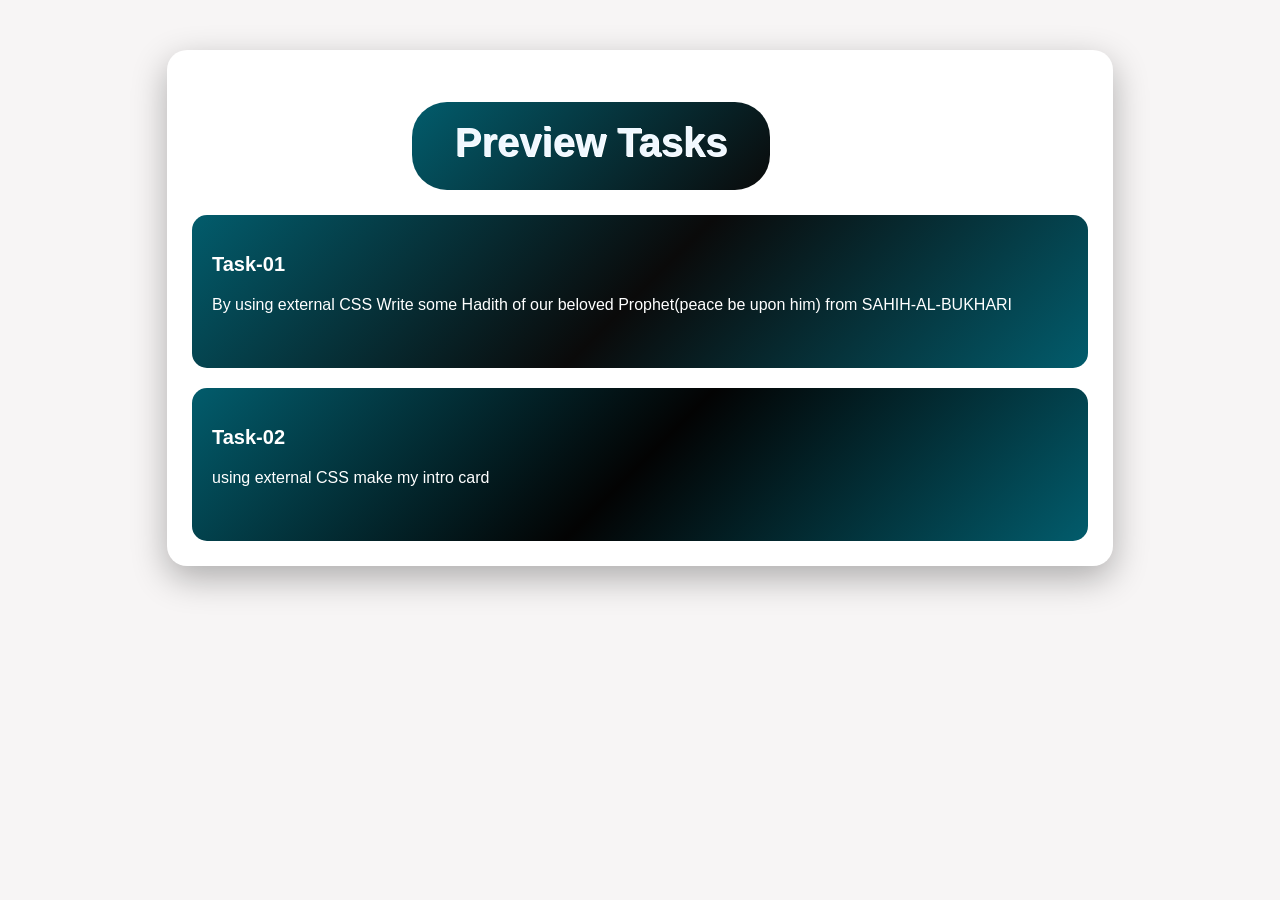
==== index.html @ 4d2e6bef "Initial commit" ====
<!DOCTYPE html>
<html lang="en">
<head>
    <meta charset="UTF-8">
    <meta name="viewport" content="width=
    , initial-scale=1.0">
    <title>Tasks</title>
    <link rel="stylesheet" href="style.css">
</head>
<body class="tasksbody">
    <div class="mainbox">
        <h1>Preview Tasks</h1>
        <div class="box">
          <div class="task1">
            <a href="Task-01/index.html" target="_blank"> <h3>
             Task-01
            </h3>
            <p>By using external CSS Write some Hadith of our beloved Prophet(peace be upon him) from SAHIH-AL-BUKHARI</p></a>
            
          </div>
          <div class="task2">
            <a href="Task-02/index.html" target="_blank">
                <h3>

                Task-02
             </h3>
             <p>using external CSS make my intro card </p>
            

             </a>
          </div>

        </div>
    </div>
</body>
</html>
---- style.css ----
body{

    background-color: rgb(15, 16, 16);
}

.tasksbody {
    margin: 0;
    background-color: #f7f5f5;
    font-family: Arial, sans-serif;
     /* background: #020024; 
     background: linear-gradient(323deg, rgba(2, 0, 36, 1) 0%, rgba(4, 2, 59, 1) 0%, rgba(9, 9, 121, 1) 37%, rgba(0, 212, 255, 1) 100%);
 */}

.mainbox{
    width: 70%;
    margin: 50px auto;
    padding: 25px;
    background: white;
    border-radius: 20px;
    box-shadow: 0 12px 35px rgba(0,0,0,0.30);
    justify-content: center;
}
a {
  padding: 20px;
    border-radius: 15px;
    color: white;
    text-decoration: none;
    border-radius: 15px;
}
h1{
    text-align: center;
    margin-bottom: 25px;
    margin-left: 220px;
    border: none;
    justify-content: center;
    background: linear-gradient(135deg,#025c6c, #0a0a0a);
  width: 40%;
    border-radius: 35px;
    font-weight: bold;
    font-size: 40px;
    height: 70px;
    text-align: center;
    padding-top: 18px;
    text-shadow: 1px 1px white;

    color: aliceblue;
}

.box{
    display: flex;
    flex-direction: column;
    gap: 20px;
}

.task1, .task2{ 
     padding: 20px; 
     border-radius: 15px; 
     color: white;
}

.task1{
    background: linear-gradient(135deg,#025c6c, #0a0a0a,#025c6c);
}

.task2{
    background: linear-gradient(135deg,#025c6c, #030303,#025c6c);
}

h3{
    margin-top: 0;
    font-size: 20px;
}
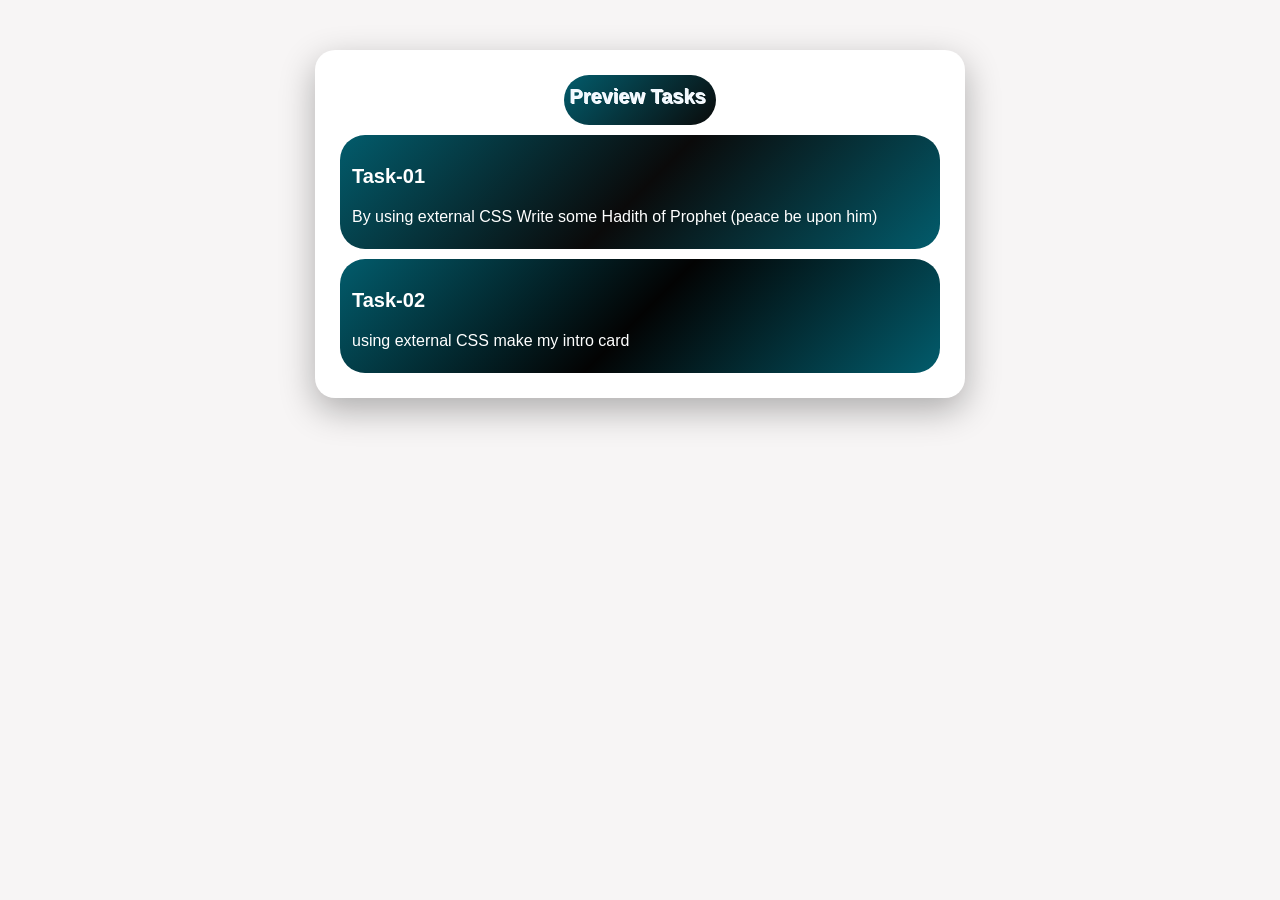
==== commit 412cdd80: "Tasks" ====
--- a/index.html
+++ b/index.html
@@ -15,7 +15,7 @@
             <a href="Task-01/index.html" target="_blank"> <h3>
              Task-01
             </h3>
-            <p>By using external CSS Write some Hadith of our beloved Prophet(peace be upon him) from SAHIH-AL-BUKHARI</p></a>
+            <p>By using external CSS Write some Hadith of Prophet (peace be upon him)</p></a>
             
           </div>
           <div class="task2">
--- a/style.css
+++ b/style.css
@@ -1,46 +1,56 @@
-body{
 
-    background-color: rgb(15, 16, 16);
-}
 
 .tasksbody {
-    margin: 0;
+    margin: 0 auto;
     background-color: #f7f5f5;
     font-family: Arial, sans-serif;
+
      /* background: #020024; 
      background: linear-gradient(323deg, rgba(2, 0, 36, 1) 0%, rgba(4, 2, 59, 1) 0%, rgba(9, 9, 121, 1) 37%, rgba(0, 212, 255, 1) 100%);
  */}
 
 .mainbox{
-    width: 70%;
+     max-width: 600px;
+     min-width: 300px;
+
     margin: 50px auto;
     padding: 25px;
     background: white;
     border-radius: 20px;
     box-shadow: 0 12px 35px rgba(0,0,0,0.30);
     justify-content: center;
+    display: flex;
+    flex-direction: column;
+    /* align-items: center; */
+
 }
 a {
-  padding: 20px;
+  padding: 10px;
     border-radius: 15px;
     color: white;
     text-decoration: none;
     border-radius: 15px;
 }
-h1{
+.mainbox>h1 {
     text-align: center;
-    margin-bottom: 25px;
-    margin-left: 220px;
+    /* margin-bottom: 15px;
+    margin-left: 220px; */
+    margin: auto;
+    margin-bottom: 10px;
     border: none;
     justify-content: center;
     background: linear-gradient(135deg,#025c6c, #0a0a0a);
-  width: 40%;
-    border-radius: 35px;
+  min-width: none;
+  padding: 5px 10px 10px 5px;
+  
+  max-width: 40%;
+    border-radius: 25px;
     font-weight: bold;
-    font-size: 40px;
-    height: 70px;
+    font-size: 20px;
+   min-height: 30px;
+   max-height: 60px;
     text-align: center;
-    padding-top: 18px;
+    padding-top: 10px;
     text-shadow: 1px 1px white;
 
     color: aliceblue;
@@ -49,13 +59,17 @@
 .box{
     display: flex;
     flex-direction: column;
-    gap: 20px;
+    gap: 10px;
 }
 
 .task1, .task2{ 
-     padding: 20px; 
-     border-radius: 15px; 
+     padding: 12px; 
+     border-radius: 25px; 
      color: white;
+     min-width: 300px;
+     max-width: 100%;
+     min-height: 50px;
+     max-height: 90px;
 }
 
 .task1{
